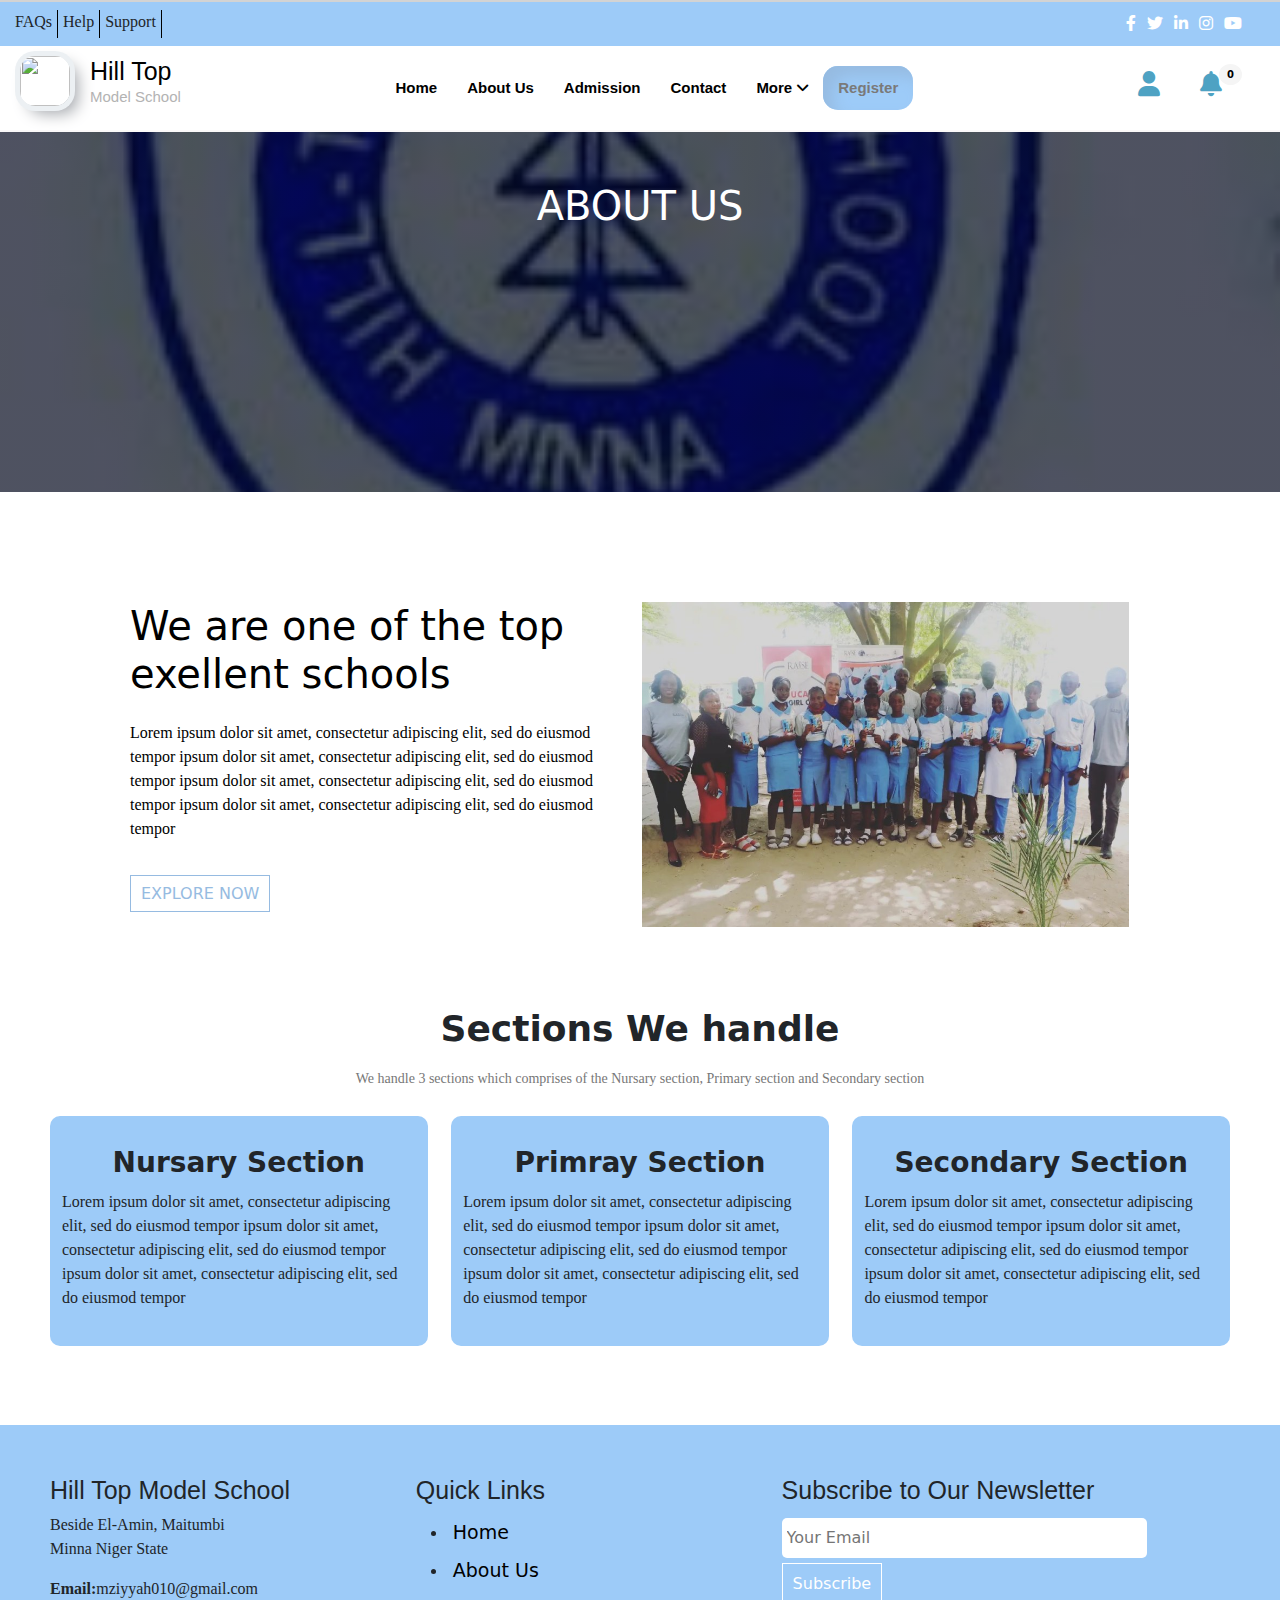
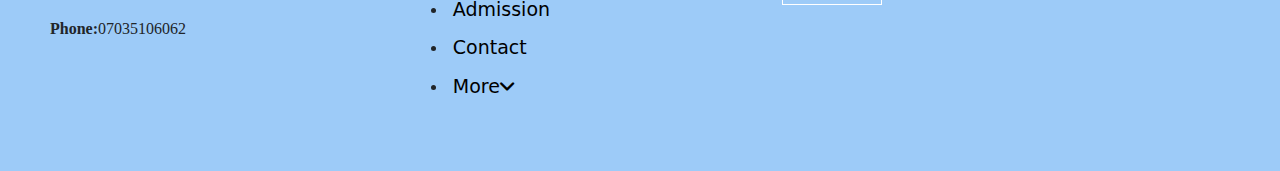
==== about.html @ e1f6647c "updated" ====
<!DOCTYPE html>
<html lang="en">
  <head>
    <meta charset="UTF-8" />
    <meta name="viewport" content="width=device-width, initial-scale=1.0" />
    <link rel="stylesheet" href="./css/bootstrap.min.css">
    <link rel="stylesheet" href="./css/all.min.css">
    <link rel="stylesheet" href="./css/style.css" />

    <title>School Website</title>
  </head>
  <body>
    <body id="top">
        <div class="whole-container">
        <div class="header">
            <p>FAQs</p>
            <p>Help</p> 
            <p>Support</p>
            <div class="icons" style="float:right;">
                <i class="fa-brands fa-facebook-f"></i>
                <i class="fa-brands fa-twitter"></i>
                <i class="fa-brands fa-linkedin-in"></i>
                <i class="fa-brands fa-instagram"></i>
                <i class="fa-brands fa-youtube"></i>
                </div>
        </div>
        <nav>
            <label><img src="./img/images.jpeg" alt="">
               <div> 
                <h3>Hill Top</h3>
                <p>Model School</p>
            </div>
            </label>
            <div class="nav-links" Id="checkmenu">
                <ul>
                        <i class="fa fa-times" onclick ="hideMenu()"></i>          
                    <li class="current"><a href="./index.html">Home</a></li>
                    <li><a href="./about.html">About Us</a></li>
                    <li><a href="#gallery">Admission</a></li>
                        <li><a href="#contact">Contact</a></li>
                        <div class="dropdown2">
                            <li><a href="#contact">More<span><i class="fa-solid fa-angle-down"></i></span></a></li>
                            <div class="dropdown2-content">
                            <li><a href="#appointment">Upades</a></li>
                            <li><a href="#department">Academics</a></li>
                            <li><a href="#doctors">Results</a></li>
                            </div>
                            </div>
                        <button class="register"><a href="./register.html">Register</a></button>
                </ul>
                </div>
                <div class="nav-icons">
                    <a href=""><i class="fa-solid fa-user"></i></a>
                    <a href="cart2.html"><i class="fa-solid fa-bell"></i>
                      <span class="notification">0</span>
                    </a>
                  </div>
            <i class="fa fa-bars" onclick ="showMenu()"></i>
        </nav>
    </div>


        <!-------- about us content -------->
<section class="sub-header">
    <h1>ABOUT US</h1>
</section>
    <div class="about-us">
		<div class="about-col">
			<h1>We are one of the top exellent schools</h1>
			<p>Lorem ipsum dolor sit amet, consectetur adipiscing elit, sed do eiusmod tempor
                ipsum dolor sit amet, consectetur adipiscing elit, sed do eiusmod tempor
                ipsum dolor sit amet, consectetur adipiscing elit, sed do eiusmod tempor
                ipsum dolor sit amet, consectetur adipiscing elit, sed do eiusmod tempor
            </p>
			<a href="" class="blue-btn">EXPLORE NOW</a>
		</div>
		<div class="about-col">
			<img src="./Img/IMG_20220224_151132_849.jpeg">
		</div>
</div>

<!-- ---------Sections--------- -->
<section class="classes">
	<h1>Sections We handle</h1>
	<p>We handle 3 sections which comprises of the Nursary section, Primary section and Secondary section</p>
</section>
    <div class="classes-row">
	<div class="classes-col">
		<h3>Nursary Section</h3>
		<p>Lorem ipsum dolor sit amet, consectetur adipiscing elit, sed do eiusmod tempor
            ipsum dolor sit amet, consectetur adipiscing elit, sed do eiusmod tempor
            ipsum dolor sit amet, consectetur adipiscing elit, sed do eiusmod tempor </p>
        	</div>
<div class="classes-col">
		<h3>Primray Section</h3>
		<p>Lorem ipsum dolor sit amet, consectetur adipiscing elit, sed do eiusmod tempor
            ipsum dolor sit amet, consectetur adipiscing elit, sed do eiusmod tempor
            ipsum dolor sit amet, consectetur adipiscing elit, sed do eiusmod tempor </p>
        	</div>
	<div class="classes-col">
		<h3>Secondary Section</h3>
		<p>Lorem ipsum dolor sit amet, consectetur adipiscing elit, sed do eiusmod tempor
            ipsum dolor sit amet, consectetur adipiscing elit, sed do eiusmod tempor
            ipsum dolor sit amet, consectetur adipiscing elit, sed do eiusmod tempor </p>
        	</div>
</div>

<!------------ Footer ------------>
<section class="footer">
    <div class="footer-row">
        <h2>Hill Top Model School</h2>
        <p>Beside El-Amin, Maitumbi <br> Minna Niger State</p>
        <p><span>Email:</span>mziyyah010@gmail.com</p>
        <p><span>Phone:</span>07035106062</p>
    </div>
    <div class="footer-row">
        <h2>Quick Links</h2>
        <ul>         
        <li class="current"><a href="./index.html">Home</a></li>
        <li><a href="./about.html">About Us</a></li>
        <li><a href="#gallery">Admission</a></li>
            <li><a href="#contact">Contact</a></li>
            <div class="dropdown2">
                <li><a href="#contact">More<span><i class="fa-solid fa-angle-down"></i></span></a></li>
                <div class="dropdown2-content">
                <li><a href="#appointment">Upades</a></li>
                <li><a href="#department">Academics</a></li>
                <li><a href="#doctors">Results</a></li>
                </div>
                </div>
    </ul>
    </div>
    <div class="footer-row">
        <h2>Subscribe to Our Newsletter</h2>
        <input type="text" name="email" placeholder="Your Email"><br>
        <button class="white-btn">Subscribe</button>
        </div>
</section>


<script src="./JS/script.js"></script>
      </body>
</html>
---- css/style.css ----
* {
    margin: 0;
    padding: 0;
  }
  a {
    text-decoration: none;
  }
  button {
    cursor: pointer;
  }
  p {
    font-family: "Fraunces";
  }
  .whole-container {
    position: sticky;
    top: 0;
    z-index: 1;
  }
  .header {
    background-color: #9dcbf8;
    display: flex;
    padding-left: 10px;
    border-top: 2px solid lightgrey;
    justify-content: space-between;
  }
  .icons {
    flex: 1;
    text-align: right;
    padding: 10px 35px;
  }
  .icons i {
    padding: 0 3px;
    color: white;
  }
  .header p {
    border-right: 1px solid black;
    margin: 8px 0;
    padding: 0 5px;
  }
  nav {
    padding: 10px 20px 0 20px;
    background-color: #ffffff;
    display: flex;
    z-index: -1;
    justify-content: space-between;
    border-bottom: 2px solid rgba(249, 247, 247, 0.692);
  }
  .nav-icons a span {
    background-color: whitesmoke;
    padding: 5px 8px;
    border-radius: 50%;
    color: black;
    font-size: 10px;
    font-weight: 700;
    position: relative;
    top: -15px;
    left: -18px;
  }
  .nav-icons i {
    padding: 0 0 9px 15px;
    margin: 15px 10px;
    font-size: 25px;
    color: whitesmoke;
  }
  label {
    display: flex;
    gap: 20px;
  }
  label img {
    width: 50px;
    height: 50px;
    border-radius: 15px;
    box-shadow: 0 0 0 5px #ecf0f3, 8px 8px 15px #a7aaaf;
  }
  label h3 {
    color: black;
    font-size: 25px;
    font-family: "Segoe UI", Tahoma, Geneva, Verdana, sans-serif;
    margin: 0;
  }
  label p {
    color: #b3b3b3;
    font-size: 15px;
    margin: 0;
    padding: 0;
    font-size: 15px;
    font-family: "Gill Sans", "Gill Sans MT", Calibri, "Trebuchet MS", sans-serif;
  }
  .nav-links {
    padding: 20px 30px;
  }
  .nav-links ul {
    margin: 0;
    padding: 0 0px;
    display: flex;
  }
  .nav-links ul li {
    list-style: none;
    padding: 0px 15px;
  }
  .nav-links ul li a {
    text-decoration: none;
    color: black;
    font-family: "Trebuchet MS", "Lucida Sans Unicode", "Lucida Grande",
      "Lucida Sans", Arial, sans-serif;
    font-weight: 600;
    font-size: 15px;
    transition: all 0.5s;
    cursor: pointer;
  }
  .nav-links ul li a:hover {
    border-radius: 25px;
    box-shadow: inset 8px 8px 8px #cbced1, inset -8px -8px 8px #fff;
    color: black;
    padding: 8px 15px;
  }
  .nav-links ul li a .fa-angle-down {
    padding-left: 5px;
  }
  
  .dropdown2 {
    position: relative;
    display: inline-block;
  }
  
  .dropdown2-content {
    display: none;
    position: absolute;
    background-color: whitesmoke;
    min-width: 135px;
    box-shadow: 0px 8px 16px 0px rgba(0, 0, 0, 0.2);
    padding: 12px 0;
    z-index: 10;
  }
  .dropdown2-content li {
    border: none;
  }
  .dropdown2-content li:hover {
    background-color: rgb(236, 234, 234);
  }
  .nav-links ul .dropdown2-content li {
    padding: 8px;
  }
  .nav-links ul .dropdown2-content li a:hover {
    border-radius: 0;
    border: 0;
    box-shadow: none;
    padding: 0;
    margin: 0;
  }
  .dropdown2:hover .dropdown2-content {
    display: block;
  }
  
  .nav-links button {
    border: none;
    outline: none;
    padding: 10px 15px;
    margin: -10px 0 0 auto;
    border-radius: 15px;
    background-color: #9dcbf8;
    box-shadow: inset 10px 10px 15px #96bbe1;
    transition: all 0.5s;
  }
  .nav-links button a {
    font-weight: 700;
    font-family: "Segoe UI", Tahoma, Geneva, Verdana, sans-serif;
    color: #7a7979;
    text-align: center;
    text-decoration: none;
    font-size: 15px;
  }
  .nav-links button:hover {
    border-radius: 15px;
    background-color: transparent;
    box-shadow: inset 8px 8px 8px #cbced1, inset -8px -8px 8px #fff;
  }
  .nav-links button a:hover {
    color: black;
  }
  .nav-links ul li a.active {
    border-radius: 25px;
    box-shadow: inset 8px 8px 8px #cbced1, inset -8px -8px 8px #fff;
    color: black;
    padding: 8px 15px;
  }
  .nav-links button.active {
    border-radius: 25px;
    box-shadow: inset 8px 8px 8px #cbced1, inset -8px -8px 8px #fff;
    color: black;
    padding: 8px 15px;
  }
  .nav-links button a.active {
    color: black;
  }
  .nav-icons i{
    color: rgb(78, 162, 195);
  }
  nav .fa {
    display: none;
  }
  
  @media (max-width: 1000px) {
    nav {
      padding: 20px 20px 20px 0px;
      justify-content: space-between;
    }
    nav .fa {
      display: block;
      font-size: 30px;
      padding-right: 20px;
      cursor: pointer;
    }
    .fa-times {
      text-align: left;
    }
    .nav-icons img {
      padding: 0;
      border-left: none;
      margin: 13px 10px 0 10px;
    }
    .nav-links ul {
      display: block;
      text-align: center;
    }
    .nav-links ul li {
      padding: 15px 0;
    }
    .nav-links ul li a {
      font-size: 20px;
      cursor: pointer;
    }
    .nav-links {
      position: fixed;
      background: #edf1ff;
      height: 100vh;
      width: 50vw;
      top: 0;
      right: -500px;
      text-align: left;
      z-index: 2;
      transition: 1s;
      margin: 0;
      padding-bottom: 20px;
      justify-content: center;
    }
    label {
      margin-left: 20px;
    }
    label h3 {
      font-size: 17px;
    }
    .nav-links button {
      padding: 20px 25px;
      display: block;
      margin: 30px auto;
    }
    .nav-links button a {
      font-size: 20px;
      padding: 0 25px;
    }
    label h3 {
      font-size: 19px;
    }
    label img {
      width: 35px;
      height: 35px;
      border-radius: 10px;
      box-shadow: 0 0 2px #5f5f5f, 0 0 0 5px #ecf0f3, 8px 8px 15px #a7aaaf,
        -8px -8px 15px #fff;
    }
  }
  
  @media screen and (min-width: 285px) and (max-width: 361px) {
    .nav-icons a span {
      top: -59px;
      left: 70px;
    }
  }
  
  @media screen and (min-width: 250px) and (max-width: 284px) {
    .header p {
      padding: 0 3px;
      font-size: 10px;
    }
    .icons i {
      padding: 0 3px;
      font-size: 12px;
    }
    label img {
      width: 35px;
      height: 35px;
      border-radius: 10px;
      box-shadow: 0 0 2px #5f5f5f, 0 0 0 5px #ecf0f3, 8px 8px 15px #a7aaaf,
        -8px -8px 15px #fff;
    }
    .nav-icons {
      margin: 0 0 0 10px;
    }
    .nav-icons i {
      padding: 0 5px;
      margin: 0;
      font-size: 15px;
    }
    nav .fa {
      display: block;
      font-size: 20px;
      padding-right: 20px;
      cursor: pointer;
    }
  }

.carousel-indicators{
    margin-bottom: 0;
}
.carousel-item1{
    background: linear-gradient(rgb(0, 0, 0, 0.5),rgb(0, 0, 0, 0.5) ), url("../Img/F9Kc6JLXIAAjz4d.jpg") no-repeat center;
    background-size: cover;
    height: 80vh;
}
.carousel-item2{
    background:linear-gradient(rgb(0, 0, 0, 0.5),rgb(0, 0, 0, 0.5) ), url("../Img/IMG-20220224-WA0034.jpg") center;
    background-repeat: no-repeat;
    background-size: cover;
    height: 80vh;
}
.carousel-item3{
    background:linear-gradient(rgb(0, 0, 0, 0.5),rgb(0, 0, 0, 0.5) ), url("../Img/IMG_20220224_151132_849.jpeg") no-repeat center;
    background-size: cover;
    height: 80vh;
}
.carousel-item4{
    background:linear-gradient(rgb(0, 0, 0, 0.5),rgb(0, 0, 0, 0.5) ), url("../Img/images.jpeg") no-repeat center;
    background-size: cover;
    height: 80vh;
}
.carousel-text{
    display: flex;
    flex-direction: column;
    align-items: center;
    margin-top: 40vh;
    color: white;
}
.carousel-indicators [data-bs-target] {
    border-radius: 50% !important;
    width: 10px;
    height: 10px;
    transition: opacity .1s;
    background-color: white;
}
@media(max-width:500px){
    .carousel-item1{
        height: 100%;
        text-align: center;
    }
    .carousel-item2{
      height: 100%;
      text-align: center;
    }
    .carousel-item3{
      height: 100%;
      text-align: center;
    }
    .carousel-item4{
      height: 100%;
      text-align: center;
    }
    .carousel-text{
      margin: 20vh 0 20vh 0;
    }
}


/*      About Us       */
.sub-header{
	height: 40vh;
	width: 100%;
	background-image: linear-gradient(rgba(4,9,30,0.7),rgba(4,9,30,0.7)), url(../Img/images.jpeg);
	background-position: center;
	background-size: cover;
}
.sub-header h1{
	padding: 50px 0 ;
  color: white;
  text-align: center;
}
.about-us{
	width: 80%;
  display: flex;
	margin: auto;
	padding-top: 80px;
	padding-bottom: 50px;
  color: black;
  gap: 20px;
}
.about-col{
	flex-basis: 48%;
	padding: 30px 2px;
}
.about-col img{
	width:100%; 
}
.about-col h1{
	padding-top: 0;
  color: black;
}
 .about-col p{
 	padding: 15px 0 25px;
 }
.blue-btn{
border: 1px solid #96bbe1;
background: transparent;
color: #96bbe1;
padding: 8px 10px;
}
.blue-btn:hover{
	color: white;
}
@media (max-width: 700px) {
  .about-us {
    flex-direction: column;
  }
}


/*        Classes         */
.classes{
  text-align: center;
}
.classes-row{
  display: flex;
  margin:20px 50px;
}
.classes h1 {
  font-size: 36px;
  font-weight: 600;
}
.classes p {
  color: #777;
  font-size: 14px;
  font-weight: 300;
  line-height: 22px;
  padding: 10px;
}
.classes-row {
  margin-top: 5px;
  display: flex;
  justify-content: space-between;
}

.classes-col {
  flex-basis: 32%;
  background: #9dcbf8;
  border-radius: 10px;
  margin-bottom: 5%;
  padding: 20px 12px;
  box-sizing: border-box;
  transition: 0.5s;
}
.classes-col h3 {
  text-align: center;
  font-weight: 600;
  margin: 10px 0;
}
.classes-col:hover {
  box-shadow: 0 0 30px 0px rgba(0, 0, 0, 0.5);
}
@media (max-width: 700px) {
  .classes-row {
    flex-direction: column;
  }
}


/*             Footer          */
.footer {
  display: flex;
  padding: 50px;
  background-color: #9dcbf8;
}
.footer-row {
  flex-basis: 31%;
}
.footer-row h2 {
  font-size: 25px;
  font-family: "Trebuchet MS", "Lucida Sans Unicode", "Lucida Grande",
    "Lucida Sans", Arial, sans-serif;
}
.footer-row ul li {
  padding: 5px;
}
.footer-row p {
  padding: 0px;
}
.footer-row p span {
  font-style: bold;
  font-weight: 700;
}
.white-btn{
  border: 1px solid white;
background: transparent;
color: white;
padding: 8px 10px;
}
.footer-row ul li a {
  text-decoration: none;
  color: black;
  font-size: 19px;
}
.footer input {
  width: 100%;
  height: 10px;
  padding: 20px 5px;
  margin: 5px 0;
  border: none;
  outline: none;
  border-radius: 5px;
}

.footer input:focus {
  outline: none;
}

@media screen and (min-width: 270px) and (max-width: 500px) {
  .footer {
    flex-direction: column;
  }
  .footer-row h2 {
    font-size: 30px;
  }
  .footer-row {
    flex-basis: 31%;
    margin: 20px 0;
  }
}

@media screen and (min-width: 500px) and (max-width: 970px) {
  .footer-row {
    flex-basis: 35%;
  }
  .footer-row ul li {
    padding: 5px;
    margin-left: 30px;
  }
}
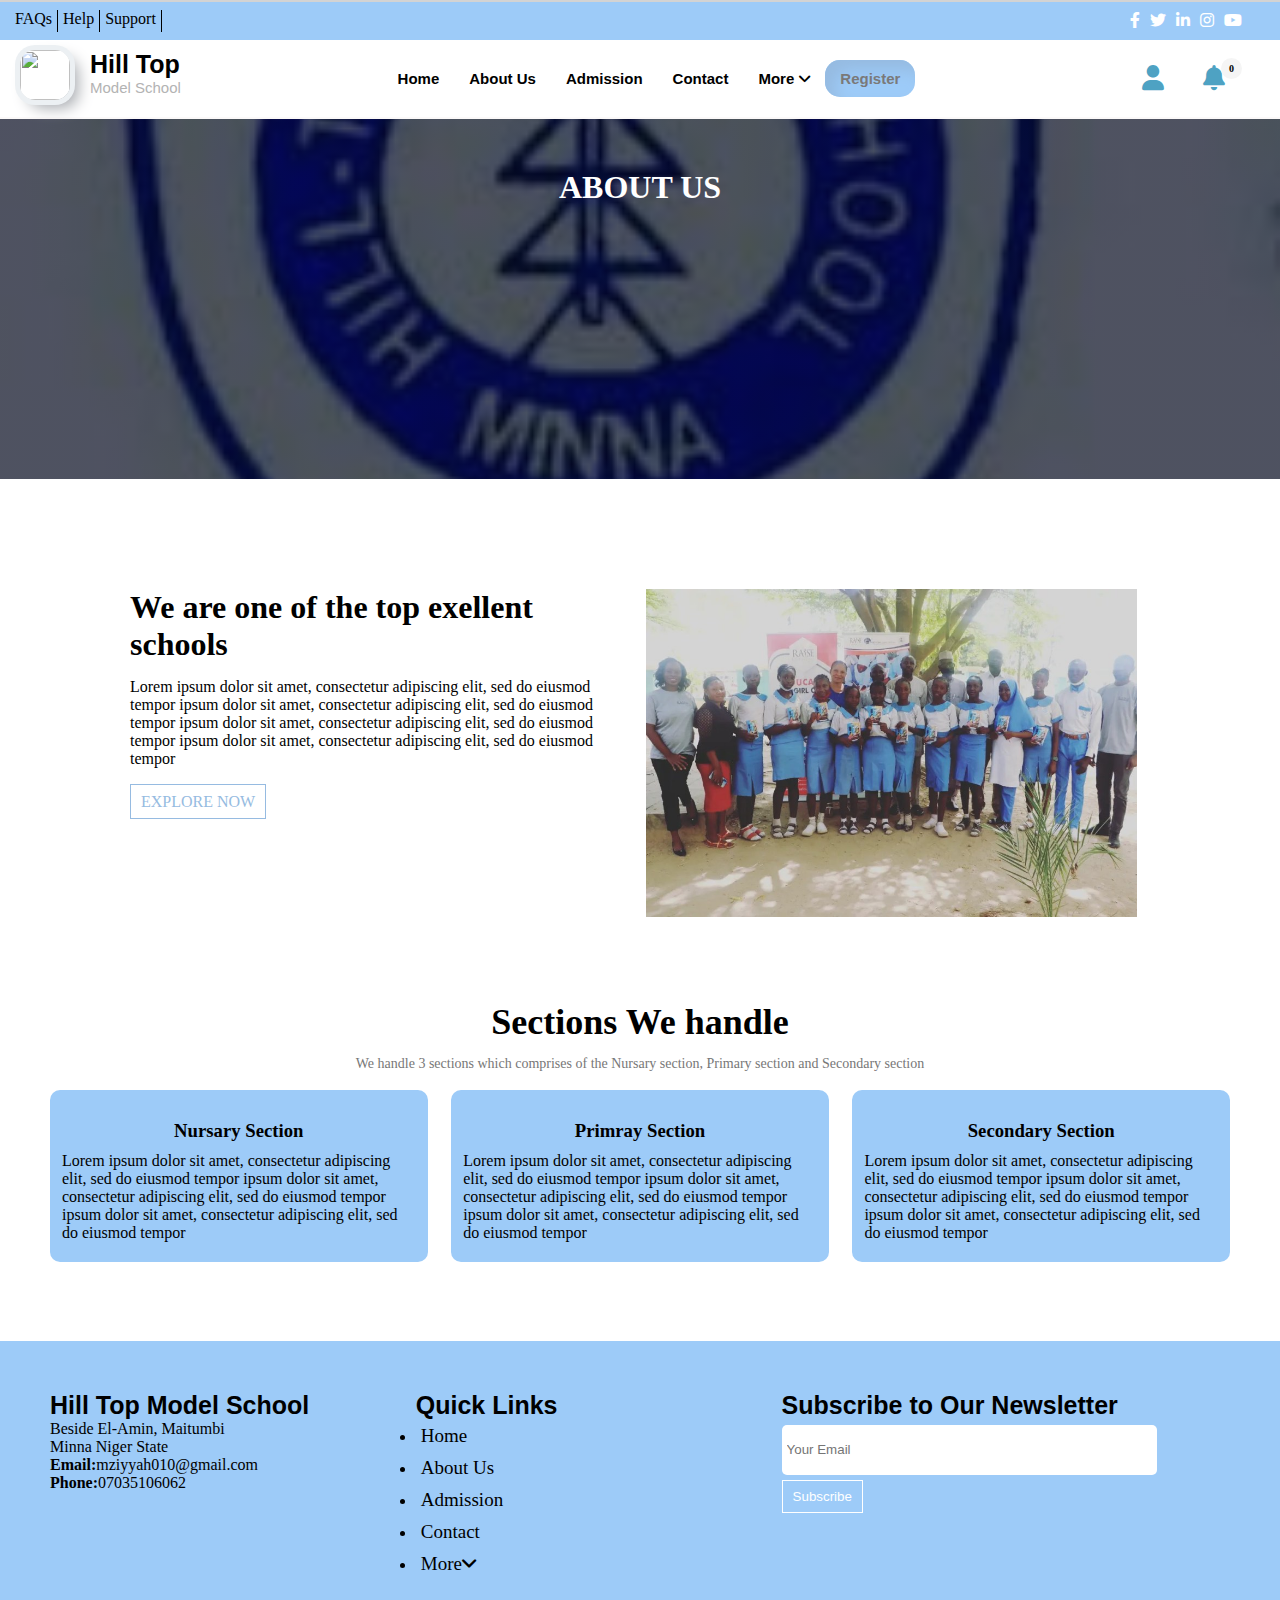
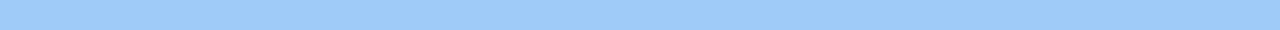
==== commit 587433d8: "updated" ====
--- a/about.html
+++ b/about.html
@@ -3,7 +3,6 @@
   <head>
     <meta charset="UTF-8" />
     <meta name="viewport" content="width=device-width, initial-scale=1.0" />
-    <link rel="stylesheet" href="./css/bootstrap.min.css">
     <link rel="stylesheet" href="./css/all.min.css">
     <link rel="stylesheet" href="./css/style.css" />
 
--- a/css/style.css
+++ b/css/style.css
@@ -1,420 +1,431 @@
 * {
+  margin: 0;
+  padding: 0;
+}
+a {
+  text-decoration: none;
+}
+button {
+  cursor: pointer;
+}
+p {
+  font-family: "Fraunces";
+}
+.whole-container {
+  position: sticky;
+  top: 0;
+  z-index: 1;
+}
+.header {
+  background-color: #9dcbf8;
+  display: flex;
+  padding-left: 10px;
+  border-top: 2px solid lightgrey;
+  justify-content: space-between;
+}
+.icons {
+  flex: 1;
+  text-align: right;
+  padding: 10px 35px;
+}
+.icons i {
+  padding: 0 3px;
+  color: white;
+}
+.header p {
+  border-right: 1px solid black;
+  margin: 8px 0;
+  padding: 0 5px;
+}
+nav {
+  padding: 10px 20px 0 20px;
+  background-color: #ffffff;
+  display: flex;
+  z-index: -1;
+  justify-content: space-between;
+  border-bottom: 2px solid rgba(249, 247, 247, 0.692);
+}
+.nav-icons a span {
+  background-color: whitesmoke;
+  padding: 5px 8px;
+  border-radius: 50%;
+  color: black;
+  font-size: 10px;
+  font-weight: 700;
+  position: relative;
+  top: -15px;
+  left: -18px;
+}
+.nav-icons i {
+  padding: 0 0 9px 15px;
+  margin: 15px 10px;
+  font-size: 25px;
+  color: whitesmoke;
+}
+label {
+  display: flex;
+  gap: 20px;
+}
+label img {
+  width: 50px;
+  height: 50px;
+  border-radius: 15px;
+  box-shadow: 0 0 0 5px #ecf0f3, 8px 8px 15px #a7aaaf;
+}
+label h3 {
+  color: black;
+  font-size: 25px;
+  font-family: "Segoe UI", Tahoma, Geneva, Verdana, sans-serif;
+  margin: 0;
+}
+label p {
+  color: #b3b3b3;
+  font-size: 15px;
+  margin: 0;
+  padding: 0;
+  font-size: 15px;
+  font-family: "Gill Sans", "Gill Sans MT", Calibri, "Trebuchet MS", sans-serif;
+}
+.nav-links {
+  padding: 20px 30px;
+}
+.nav-links ul {
+  margin: 0;
+  padding: 0 0px;
+  display: flex;
+}
+.nav-links ul li {
+  list-style: none;
+  padding: 0px 15px;
+}
+.nav-links ul li a {
+  text-decoration: none;
+  color: black;
+  font-family: "Trebuchet MS", "Lucida Sans Unicode", "Lucida Grande",
+    "Lucida Sans", Arial, sans-serif;
+  font-weight: 600;
+  font-size: 15px;
+  transition: all 0.5s;
+  cursor: pointer;
+}
+.nav-links ul li a:hover {
+  border-radius: 25px;
+  box-shadow: inset 8px 8px 8px #cbced1, inset -8px -8px 8px #fff;
+  color: black;
+  padding: 8px 15px;
+}
+.nav-links ul li a .fa-angle-down {
+  padding-left: 5px;
+}
+
+.dropdown2 {
+  position: relative;
+  display: inline-block;
+}
+
+.dropdown2-content {
+  display: none;
+  position: absolute;
+  background-color: whitesmoke;
+  min-width: 135px;
+  box-shadow: 0px 8px 16px 0px rgba(0, 0, 0, 0.2);
+  padding: 12px 0;
+  z-index: 10;
+}
+.dropdown2-content li {
+  border: none;
+}
+.dropdown2-content li:hover {
+  background-color: rgb(236, 234, 234);
+}
+.nav-links ul .dropdown2-content li {
+  padding: 8px;
+}
+.nav-links ul .dropdown2-content li a:hover {
+  border-radius: 0;
+  border: 0;
+  box-shadow: none;
+  padding: 0;
+  margin: 0;
+}
+.dropdown2:hover .dropdown2-content {
+  display: block;
+}
+
+.nav-links button {
+  border: none;
+  outline: none;
+  padding: 10px 15px;
+  margin: -10px 0 0 auto;
+  border-radius: 15px;
+  background-color: #9dcbf8;
+  box-shadow: inset 10px 10px 15px #96bbe1;
+  transition: all 0.5s;
+}
+.nav-links button a {
+  font-weight: 700;
+  font-family: "Segoe UI", Tahoma, Geneva, Verdana, sans-serif;
+  color: #7a7979;
+  text-align: center;
+  text-decoration: none;
+  font-size: 15px;
+}
+.nav-links button:hover {
+  border-radius: 15px;
+  background-color: transparent;
+  box-shadow: inset 8px 8px 8px #cbced1, inset -8px -8px 8px #fff;
+}
+.nav-links button a:hover {
+  color: black;
+}
+.nav-links ul li a.active {
+  border-radius: 25px;
+  box-shadow: inset 8px 8px 8px #cbced1, inset -8px -8px 8px #fff;
+  color: black;
+  padding: 8px 15px;
+}
+.nav-links button.active {
+  border-radius: 25px;
+  box-shadow: inset 8px 8px 8px #cbced1, inset -8px -8px 8px #fff;
+  color: black;
+  padding: 8px 15px;
+}
+.nav-links button a.active {
+  color: black;
+}
+.nav-icons i {
+  color: rgb(78, 162, 195);
+}
+nav .fa {
+  display: none;
+}
+
+@media (max-width: 1000px) {
+  nav {
+    padding: 20px 20px 20px 0px;
+    justify-content: space-between;
+  }
+  nav .fa {
+    display: block;
+    font-size: 30px;
+    padding-right: 20px;
+    cursor: pointer;
+  }
+  .fa-times {
+    text-align: left;
+  }
+  .nav-icons i {
+    padding: 0;
+    border-left: none;
+    margin: 13px 10px 0 10px;
+    font-size: 12px;
+  }
+  .nav-links ul {
+    display: block;
+    text-align: center;
+  }
+  .nav-links ul li {
+    padding: 15px 0;
+  }
+  .nav-links ul li a {
+    font-size: 20px;
+    cursor: pointer;
+  }
+  .nav-links {
+    position: fixed;
+    background: #edf1ff;
+    height: 100vh;
+    width: 50vw;
+    top: 0;
+    right: -500px;
+    text-align: left;
+    z-index: 2;
+    transition: 1s;
     margin: 0;
-    padding: 0;
-  }
-  a {
-    text-decoration: none;
-  }
-  button {
-    cursor: pointer;
-  }
-  p {
-    font-family: "Fraunces";
-  }
-  .whole-container {
-    position: sticky;
-    top: 0;
-    z-index: 1;
-  }
-  .header {
-    background-color: #9dcbf8;
-    display: flex;
-    padding-left: 10px;
-    border-top: 2px solid lightgrey;
-    justify-content: space-between;
-  }
-  .icons {
-    flex: 1;
-    text-align: right;
-    padding: 10px 35px;
+    padding-bottom: 20px;
+    justify-content: center;
+  }
+  label p {
+    font-size: 15px;
+  }
+  label {
+    margin-left: 20px;
+  }
+  label h3 {
+    font-size: 17px;
+  }
+  .nav-links button {
+    padding: 20px 25px;
+    display: block;
+    margin: 30px auto;
+  }
+  .nav-links button a {
+    font-size: 20px;
+    padding: 0 25px;
+  }
+  label img {
+    width: 35px;
+    height: 35px;
+    border-radius: 10px;
+    box-shadow: 0 0 2px #5f5f5f, 0 0 0 5px #ecf0f3, 8px 8px 15px #a7aaaf,
+      -8px -8px 15px #fff;
+  }
+}
+
+@media screen and (min-width: 285px) and (max-width: 361px) {
+  .nav-icons a span {
+    top: -59px;
+    left: 70px;
+  }
+  label p {
+    font-size: 15px;
+  }
+}
+
+@media screen and (min-width: 250px) and (max-width: 284px) {
+  .header p {
+    padding: 0 3px;
+    font-size: 10px;
+  }
+  label p {
+    font-size: 15px;
   }
   .icons i {
     padding: 0 3px;
-    color: white;
-  }
-  .header p {
-    border-right: 1px solid black;
-    margin: 8px 0;
+    font-size: 12px;
+  }
+  label img {
+    width: 35px;
+    height: 35px;
+    border-radius: 10px;
+    box-shadow: 0 0 2px #5f5f5f, 0 0 0 5px #ecf0f3, 8px 8px 15px #a7aaaf,
+      -8px -8px 15px #fff;
+  }
+  .nav-icons {
+    margin: 0 0 0 10px;
+  }
+  .nav-icons i {
     padding: 0 5px;
-  }
-  nav {
-    padding: 10px 20px 0 20px;
-    background-color: #ffffff;
-    display: flex;
-    z-index: -1;
-    justify-content: space-between;
-    border-bottom: 2px solid rgba(249, 247, 247, 0.692);
-  }
-  .nav-icons a span {
-    background-color: whitesmoke;
-    padding: 5px 8px;
-    border-radius: 50%;
-    color: black;
-    font-size: 10px;
-    font-weight: 700;
-    position: relative;
-    top: -15px;
-    left: -18px;
-  }
-  .nav-icons i {
-    padding: 0 0 9px 15px;
-    margin: 15px 10px;
-    font-size: 25px;
-    color: whitesmoke;
-  }
-  label {
-    display: flex;
-    gap: 20px;
-  }
-  label img {
-    width: 50px;
-    height: 50px;
-    border-radius: 15px;
-    box-shadow: 0 0 0 5px #ecf0f3, 8px 8px 15px #a7aaaf;
-  }
-  label h3 {
-    color: black;
-    font-size: 25px;
-    font-family: "Segoe UI", Tahoma, Geneva, Verdana, sans-serif;
     margin: 0;
-  }
-  label p {
-    color: #b3b3b3;
-    font-size: 15px;
-    margin: 0;
-    padding: 0;
-    font-size: 15px;
-    font-family: "Gill Sans", "Gill Sans MT", Calibri, "Trebuchet MS", sans-serif;
-  }
-  .nav-links {
-    padding: 20px 30px;
-  }
-  .nav-links ul {
-    margin: 0;
-    padding: 0 0px;
-    display: flex;
-  }
-  .nav-links ul li {
-    list-style: none;
-    padding: 0px 15px;
-  }
-  .nav-links ul li a {
-    text-decoration: none;
-    color: black;
-    font-family: "Trebuchet MS", "Lucida Sans Unicode", "Lucida Grande",
-      "Lucida Sans", Arial, sans-serif;
-    font-weight: 600;
-    font-size: 15px;
-    transition: all 0.5s;
+    font-size: 12px;
+  }
+  nav .fa {
+    display: block;
+    font-size: 20px;
+    padding-right: 20px;
     cursor: pointer;
   }
-  .nav-links ul li a:hover {
-    border-radius: 25px;
-    box-shadow: inset 8px 8px 8px #cbced1, inset -8px -8px 8px #fff;
-    color: black;
-    padding: 8px 15px;
-  }
-  .nav-links ul li a .fa-angle-down {
-    padding-left: 5px;
-  }
-  
-  .dropdown2 {
-    position: relative;
-    display: inline-block;
-  }
-  
-  .dropdown2-content {
-    display: none;
-    position: absolute;
-    background-color: whitesmoke;
-    min-width: 135px;
-    box-shadow: 0px 8px 16px 0px rgba(0, 0, 0, 0.2);
-    padding: 12px 0;
-    z-index: 10;
-  }
-  .dropdown2-content li {
-    border: none;
-  }
-  .dropdown2-content li:hover {
-    background-color: rgb(236, 234, 234);
-  }
-  .nav-links ul .dropdown2-content li {
-    padding: 8px;
-  }
-  .nav-links ul .dropdown2-content li a:hover {
-    border-radius: 0;
-    border: 0;
-    box-shadow: none;
-    padding: 0;
-    margin: 0;
-  }
-  .dropdown2:hover .dropdown2-content {
-    display: block;
-  }
-  
-  .nav-links button {
-    border: none;
-    outline: none;
-    padding: 10px 15px;
-    margin: -10px 0 0 auto;
-    border-radius: 15px;
-    background-color: #9dcbf8;
-    box-shadow: inset 10px 10px 15px #96bbe1;
-    transition: all 0.5s;
-  }
-  .nav-links button a {
-    font-weight: 700;
-    font-family: "Segoe UI", Tahoma, Geneva, Verdana, sans-serif;
-    color: #7a7979;
+}
+
+.carousel-indicators {
+  margin-bottom: 0;
+}
+.carousel-item1 {
+  background: linear-gradient(rgb(0, 0, 0, 0.5), rgb(0, 0, 0, 0.5)),
+    url("../Img/F9Kc6JLXIAAjz4d.jpg") no-repeat center;
+  background-size: cover;
+  height: 80vh;
+}
+.carousel-item2 {
+  background: linear-gradient(rgb(0, 0, 0, 0.5), rgb(0, 0, 0, 0.5)),
+    url("../Img/IMG-20220224-WA0034.jpg") center;
+  background-repeat: no-repeat;
+  background-size: cover;
+  height: 80vh;
+}
+.carousel-item3 {
+  background: linear-gradient(rgb(0, 0, 0, 0.5), rgb(0, 0, 0, 0.5)),
+    url("../Img/IMG_20220224_151132_849.jpeg") no-repeat center;
+  background-size: cover;
+  height: 80vh;
+}
+.carousel-item4 {
+  background: linear-gradient(rgb(0, 0, 0, 0.5), rgb(0, 0, 0, 0.5)),
+    url("../Img/images.jpeg") no-repeat center;
+  background-size: cover;
+  height: 80vh;
+}
+.carousel-text {
+  display: flex;
+  flex-direction: column;
+  align-items: center;
+  margin-top: 40vh;
+  color: white;
+}
+.carousel-indicators [data-bs-target] {
+  border-radius: 50% !important;
+  width: 10px;
+  height: 10px;
+  transition: opacity 0.1s;
+  background-color: white;
+}
+@media (max-width: 500px) {
+  .carousel-item1 {
+    height: 100%;
     text-align: center;
-    text-decoration: none;
-    font-size: 15px;
-  }
-  .nav-links button:hover {
-    border-radius: 15px;
-    background-color: transparent;
-    box-shadow: inset 8px 8px 8px #cbced1, inset -8px -8px 8px #fff;
-  }
-  .nav-links button a:hover {
-    color: black;
-  }
-  .nav-links ul li a.active {
-    border-radius: 25px;
-    box-shadow: inset 8px 8px 8px #cbced1, inset -8px -8px 8px #fff;
-    color: black;
-    padding: 8px 15px;
-  }
-  .nav-links button.active {
-    border-radius: 25px;
-    box-shadow: inset 8px 8px 8px #cbced1, inset -8px -8px 8px #fff;
-    color: black;
-    padding: 8px 15px;
-  }
-  .nav-links button a.active {
-    color: black;
-  }
-  .nav-icons i{
-    color: rgb(78, 162, 195);
-  }
-  nav .fa {
-    display: none;
-  }
-  
-  @media (max-width: 1000px) {
-    nav {
-      padding: 20px 20px 20px 0px;
-      justify-content: space-between;
-    }
-    nav .fa {
-      display: block;
-      font-size: 30px;
-      padding-right: 20px;
-      cursor: pointer;
-    }
-    .fa-times {
-      text-align: left;
-    }
-    .nav-icons img {
-      padding: 0;
-      border-left: none;
-      margin: 13px 10px 0 10px;
-    }
-    .nav-links ul {
-      display: block;
-      text-align: center;
-    }
-    .nav-links ul li {
-      padding: 15px 0;
-    }
-    .nav-links ul li a {
-      font-size: 20px;
-      cursor: pointer;
-    }
-    .nav-links {
-      position: fixed;
-      background: #edf1ff;
-      height: 100vh;
-      width: 50vw;
-      top: 0;
-      right: -500px;
-      text-align: left;
-      z-index: 2;
-      transition: 1s;
-      margin: 0;
-      padding-bottom: 20px;
-      justify-content: center;
-    }
-    label {
-      margin-left: 20px;
-    }
-    label h3 {
-      font-size: 17px;
-    }
-    .nav-links button {
-      padding: 20px 25px;
-      display: block;
-      margin: 30px auto;
-    }
-    .nav-links button a {
-      font-size: 20px;
-      padding: 0 25px;
-    }
-    label h3 {
-      font-size: 19px;
-    }
-    label img {
-      width: 35px;
-      height: 35px;
-      border-radius: 10px;
-      box-shadow: 0 0 2px #5f5f5f, 0 0 0 5px #ecf0f3, 8px 8px 15px #a7aaaf,
-        -8px -8px 15px #fff;
-    }
-  }
-  
-  @media screen and (min-width: 285px) and (max-width: 361px) {
-    .nav-icons a span {
-      top: -59px;
-      left: 70px;
-    }
-  }
-  
-  @media screen and (min-width: 250px) and (max-width: 284px) {
-    .header p {
-      padding: 0 3px;
-      font-size: 10px;
-    }
-    .icons i {
-      padding: 0 3px;
-      font-size: 12px;
-    }
-    label img {
-      width: 35px;
-      height: 35px;
-      border-radius: 10px;
-      box-shadow: 0 0 2px #5f5f5f, 0 0 0 5px #ecf0f3, 8px 8px 15px #a7aaaf,
-        -8px -8px 15px #fff;
-    }
-    .nav-icons {
-      margin: 0 0 0 10px;
-    }
-    .nav-icons i {
-      padding: 0 5px;
-      margin: 0;
-      font-size: 15px;
-    }
-    nav .fa {
-      display: block;
-      font-size: 20px;
-      padding-right: 20px;
-      cursor: pointer;
-    }
-  }
-
-.carousel-indicators{
-    margin-bottom: 0;
-}
-.carousel-item1{
-    background: linear-gradient(rgb(0, 0, 0, 0.5),rgb(0, 0, 0, 0.5) ), url("../Img/F9Kc6JLXIAAjz4d.jpg") no-repeat center;
-    background-size: cover;
-    height: 80vh;
-}
-.carousel-item2{
-    background:linear-gradient(rgb(0, 0, 0, 0.5),rgb(0, 0, 0, 0.5) ), url("../Img/IMG-20220224-WA0034.jpg") center;
-    background-repeat: no-repeat;
-    background-size: cover;
-    height: 80vh;
-}
-.carousel-item3{
-    background:linear-gradient(rgb(0, 0, 0, 0.5),rgb(0, 0, 0, 0.5) ), url("../Img/IMG_20220224_151132_849.jpeg") no-repeat center;
-    background-size: cover;
-    height: 80vh;
-}
-.carousel-item4{
-    background:linear-gradient(rgb(0, 0, 0, 0.5),rgb(0, 0, 0, 0.5) ), url("../Img/images.jpeg") no-repeat center;
-    background-size: cover;
-    height: 80vh;
-}
-.carousel-text{
-    display: flex;
-    flex-direction: column;
-    align-items: center;
-    margin-top: 40vh;
-    color: white;
-}
-.carousel-indicators [data-bs-target] {
-    border-radius: 50% !important;
-    width: 10px;
-    height: 10px;
-    transition: opacity .1s;
-    background-color: white;
-}
-@media(max-width:500px){
-    .carousel-item1{
-        height: 100%;
-        text-align: center;
-    }
-    .carousel-item2{
-      height: 100%;
-      text-align: center;
-    }
-    .carousel-item3{
-      height: 100%;
-      text-align: center;
-    }
-    .carousel-item4{
-      height: 100%;
-      text-align: center;
-    }
-    .carousel-text{
-      margin: 20vh 0 20vh 0;
-    }
-}
-
+  }
+  .carousel-item2 {
+    height: 100%;
+    text-align: center;
+  }
+  .carousel-item3 {
+    height: 100%;
+    text-align: center;
+  }
+  .carousel-item4 {
+    height: 100%;
+    text-align: center;
+  }
+  .carousel-text {
+    margin: 20vh 0 20vh 0;
+  }
+}
 
 /*      About Us       */
-.sub-header{
-	height: 40vh;
-	width: 100%;
-	background-image: linear-gradient(rgba(4,9,30,0.7),rgba(4,9,30,0.7)), url(../Img/images.jpeg);
-	background-position: center;
-	background-size: cover;
-}
-.sub-header h1{
-	padding: 50px 0 ;
+.sub-header {
+  height: 40vh;
+  width: 100%;
+  background-image: linear-gradient(rgba(4, 9, 30, 0.7), rgba(4, 9, 30, 0.7)),
+    url(../Img/images.jpeg);
+  background-position: center;
+  background-size: cover;
+}
+.sub-header h1 {
+  padding: 50px 0;
   color: white;
   text-align: center;
 }
-.about-us{
-	width: 80%;
-  display: flex;
-	margin: auto;
-	padding-top: 80px;
-	padding-bottom: 50px;
+.about-us {
+  width: 80%;
+  display: flex;
+  margin: auto;
+  padding-top: 80px;
+  padding-bottom: 50px;
   color: black;
   gap: 20px;
 }
-.about-col{
-	flex-basis: 48%;
-	padding: 30px 2px;
-}
-.about-col img{
-	width:100%; 
-}
-.about-col h1{
-	padding-top: 0;
-  color: black;
-}
- .about-col p{
- 	padding: 15px 0 25px;
- }
-.blue-btn{
-border: 1px solid #96bbe1;
-background: transparent;
-color: #96bbe1;
-padding: 8px 10px;
-}
-.blue-btn:hover{
-	color: white;
+.about-col {
+  flex-basis: 48%;
+  padding: 30px 2px;
+}
+.about-col img {
+  width: 100%;
+}
+.about-col h1 {
+  padding-top: 0;
+  color: black;
+}
+.about-col p {
+  padding: 15px 0 25px;
+}
+.blue-btn {
+  border: 1px solid #96bbe1;
+  background: transparent;
+  color: #96bbe1;
+  padding: 8px 10px;
+}
+.blue-btn:hover {
+  color: white;
 }
 @media (max-width: 700px) {
   .about-us {
@@ -422,14 +433,13 @@
   }
 }
 
-
 /*        Classes         */
-.classes{
+.classes {
   text-align: center;
 }
-.classes-row{
-  display: flex;
-  margin:20px 50px;
+.classes-row {
+  display: flex;
+  margin: 20px 50px;
 }
 .classes h1 {
   font-size: 36px;
@@ -471,7 +481,6 @@
   }
 }
 
-
 /*             Footer          */
 .footer {
   display: flex;
@@ -496,11 +505,11 @@
   font-style: bold;
   font-weight: 700;
 }
-.white-btn{
+.white-btn {
   border: 1px solid white;
-background: transparent;
-color: white;
-padding: 8px 10px;
+  background: transparent;
+  color: white;
+  padding: 8px 10px;
 }
 .footer-row ul li a {
   text-decoration: none;
@@ -542,4 +551,4 @@
     padding: 5px;
     margin-left: 30px;
   }
-}+}
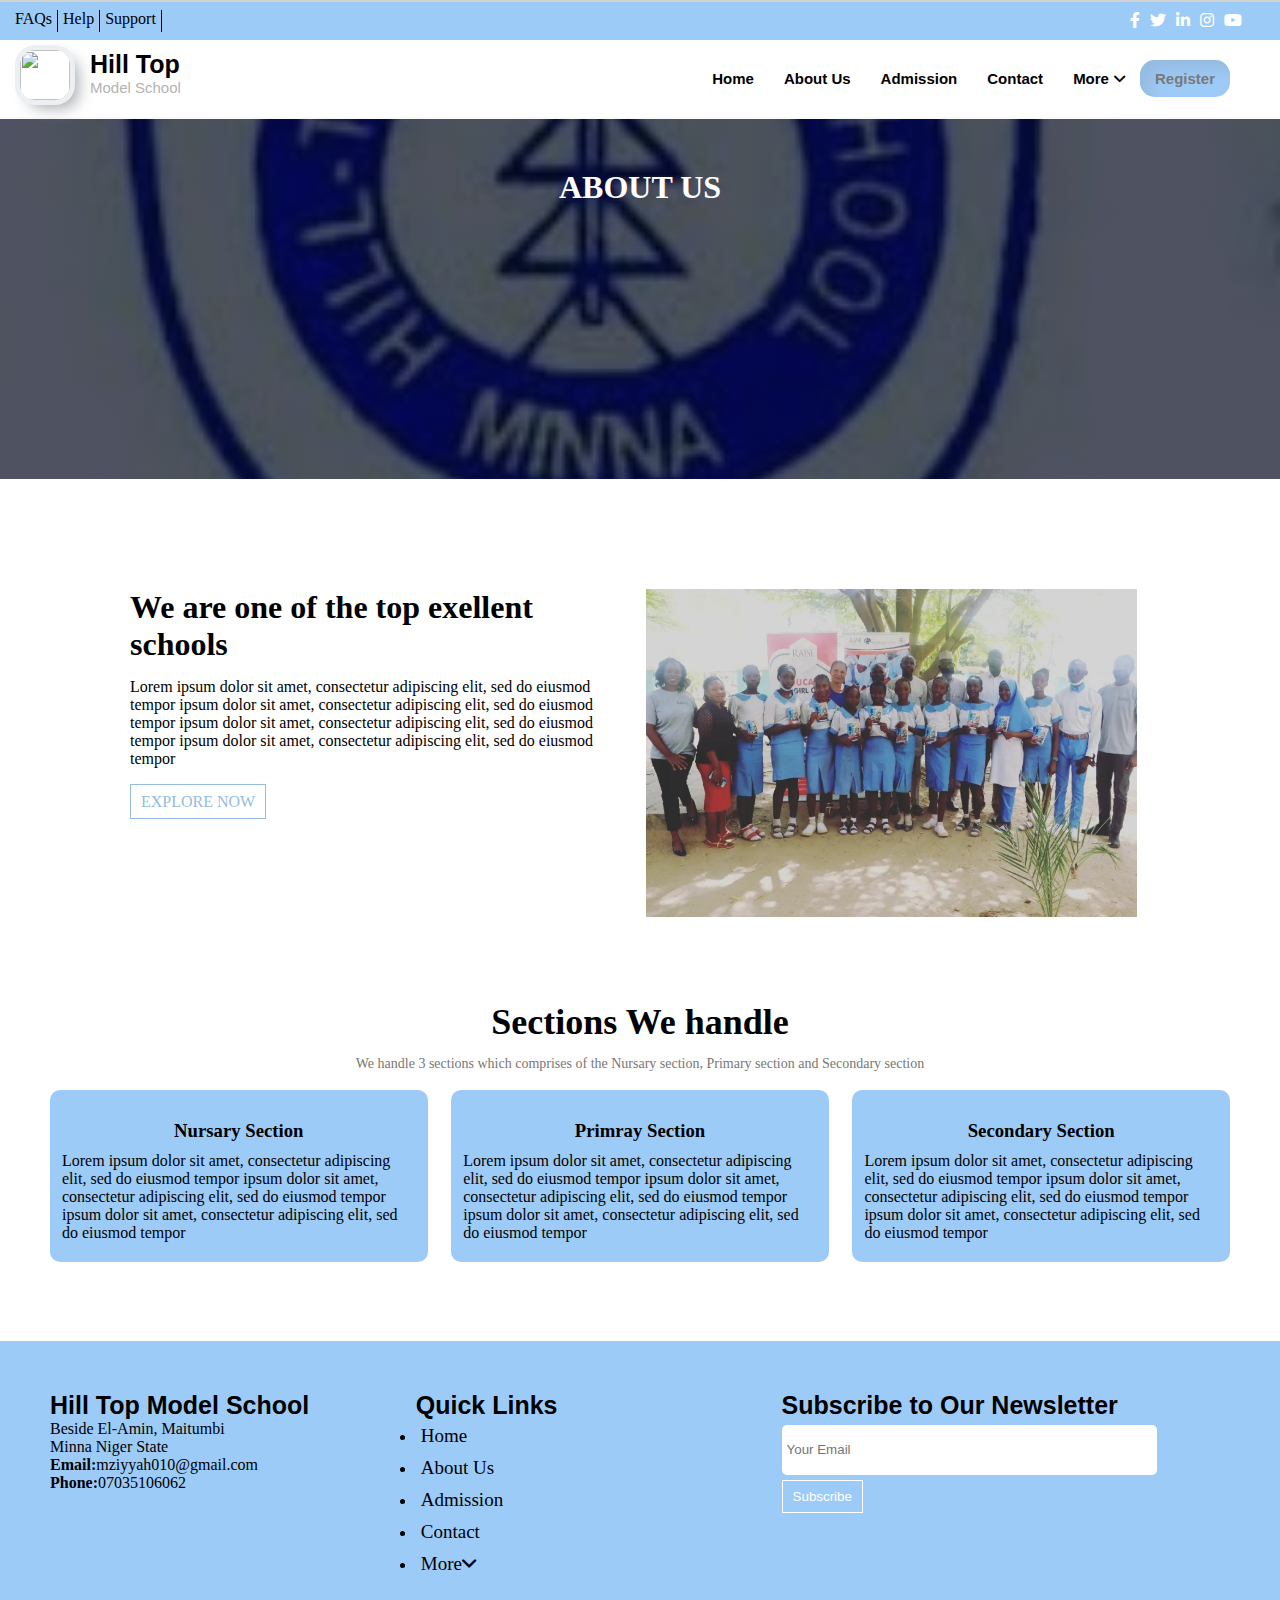
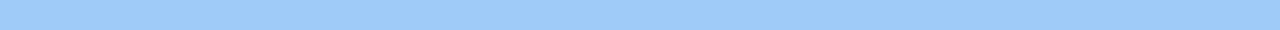
==== commit f7f754cf: "updated" ====
--- a/about.html
+++ b/about.html
@@ -48,12 +48,6 @@
                         <button class="register"><a href="./register.html">Register</a></button>
                 </ul>
                 </div>
-                <div class="nav-icons">
-                    <a href=""><i class="fa-solid fa-user"></i></a>
-                    <a href="cart2.html"><i class="fa-solid fa-bell"></i>
-                      <span class="notification">0</span>
-                    </a>
-                  </div>
             <i class="fa fa-bars" onclick ="showMenu()"></i>
         </nav>
     </div>
--- a/css/style.css
+++ b/css/style.css
@@ -44,23 +44,6 @@
   z-index: -1;
   justify-content: space-between;
   border-bottom: 2px solid rgba(249, 247, 247, 0.692);
-}
-.nav-icons a span {
-  background-color: whitesmoke;
-  padding: 5px 8px;
-  border-radius: 50%;
-  color: black;
-  font-size: 10px;
-  font-weight: 700;
-  position: relative;
-  top: -15px;
-  left: -18px;
-}
-.nav-icons i {
-  padding: 0 0 9px 15px;
-  margin: 15px 10px;
-  font-size: 25px;
-  color: whitesmoke;
 }
 label {
   display: flex;
@@ -193,9 +176,6 @@
 .nav-links button a.active {
   color: black;
 }
-.nav-icons i {
-  color: rgb(78, 162, 195);
-}
 nav .fa {
   display: none;
 }
@@ -213,12 +193,6 @@
   }
   .fa-times {
     text-align: left;
-  }
-  .nav-icons i {
-    padding: 0;
-    border-left: none;
-    margin: 13px 10px 0 10px;
-    font-size: 12px;
   }
   .nav-links ul {
     display: block;
@@ -273,10 +247,6 @@
 }
 
 @media screen and (min-width: 285px) and (max-width: 361px) {
-  .nav-icons a span {
-    top: -59px;
-    left: 70px;
-  }
   label p {
     font-size: 15px;
   }
@@ -301,14 +271,6 @@
     box-shadow: 0 0 2px #5f5f5f, 0 0 0 5px #ecf0f3, 8px 8px 15px #a7aaaf,
       -8px -8px 15px #fff;
   }
-  .nav-icons {
-    margin: 0 0 0 10px;
-  }
-  .nav-icons i {
-    padding: 0 5px;
-    margin: 0;
-    font-size: 12px;
-  }
   nav .fa {
     display: block;
     font-size: 20px;
@@ -359,7 +321,7 @@
   transition: opacity 0.1s;
   background-color: white;
 }
-@media (max-width: 500px) {
+@media (max-width: 1000px) {
   .carousel-item1 {
     height: 100%;
     text-align: center;
@@ -427,7 +389,10 @@
 .blue-btn:hover {
   color: white;
 }
-@media (max-width: 700px) {
+@media (max-width: 1000px) {
+  .sub-header {
+    height: 20vh;
+  }
   .about-us {
     flex-direction: column;
   }
@@ -475,9 +440,12 @@
 .classes-col:hover {
   box-shadow: 0 0 30px 0px rgba(0, 0, 0, 0.5);
 }
-@media (max-width: 700px) {
+@media (max-width: 1000px) {
   .classes-row {
     flex-direction: column;
+  }
+  .classes h1 {
+    padding: 20px 0;
   }
 }
 
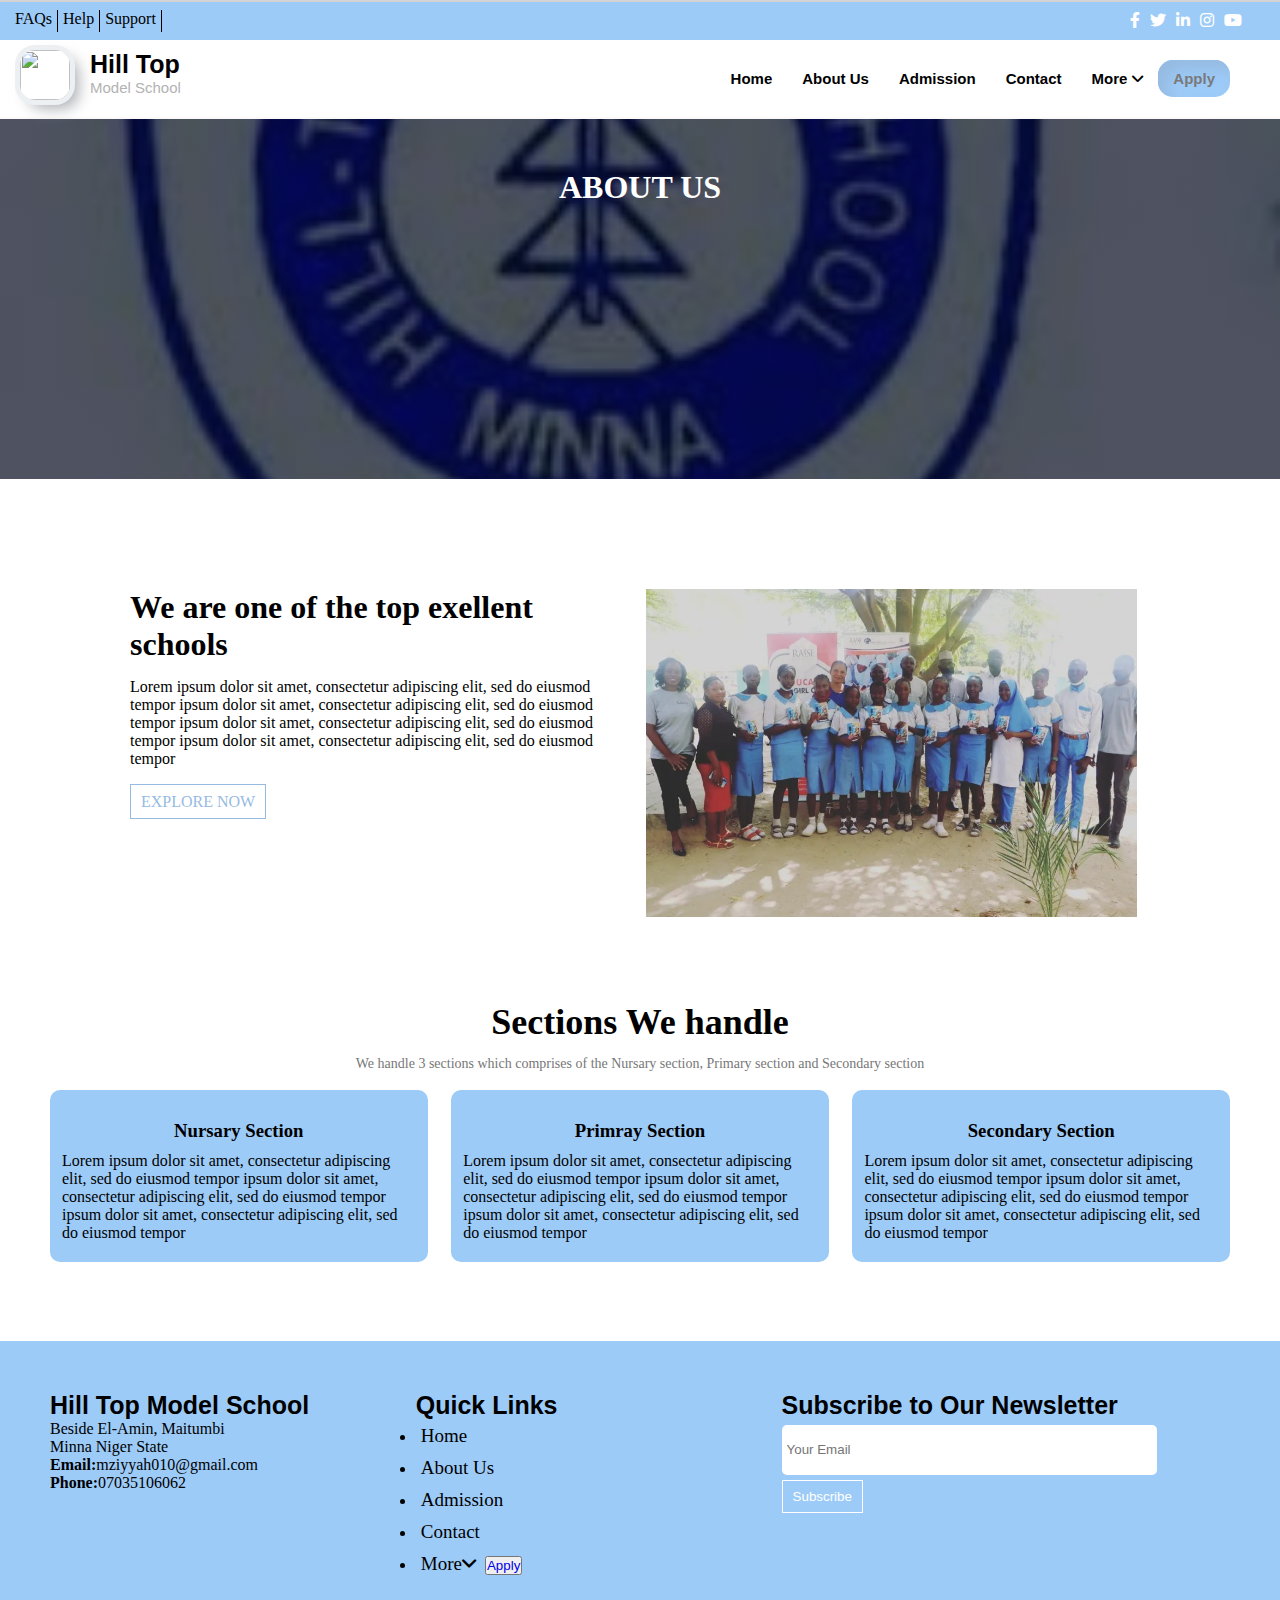
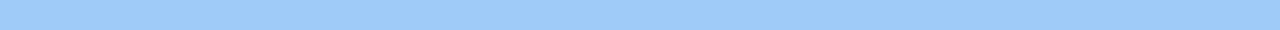
==== commit b9cf3f08: "updated" ====
--- a/about.html
+++ b/about.html
@@ -32,21 +32,21 @@
             </label>
             <div class="nav-links" Id="checkmenu">
                 <ul>
-                        <i class="fa fa-times" onclick ="hideMenu()"></i>          
-                    <li class="current"><a href="./index.html">Home</a></li>
-                    <li><a href="./about.html">About Us</a></li>
-                    <li><a href="#gallery">Admission</a></li>
-                        <li><a href="#contact">Contact</a></li>
-                        <div class="dropdown2">
-                            <li><a href="#contact">More<span><i class="fa-solid fa-angle-down"></i></span></a></li>
-                            <div class="dropdown2-content">
-                            <li><a href="#appointment">Upades</a></li>
-                            <li><a href="#department">Academics</a></li>
-                            <li><a href="#doctors">Results</a></li>
-                            </div>
-                            </div>
-                        <button class="register"><a href="./register.html">Register</a></button>
-                </ul>
+                    <i class="fa fa-times" onclick ="hideMenu()"></i>          
+                <li class="current"><a href="./index.html">Home</a></li>
+                <li><a href="./about.html">About Us</a></li>
+                <li><a href="./Admission.html">Admission</a></li>
+                    <li><a href="./contact.html">Contact</a></li>
+                    <div class="dropdown2">
+                        <li><a href="#">More<span><i class="fa-solid fa-angle-down"></i></span></a></li>
+                        <div class="dropdown2-content">
+                        <li><a href="./updates.html">Upades</a></li>
+                        <!-- <li><a href="#department">Academics</a></li> -->
+                        <li><a href="./results.html">Results</a></li>
+                        </div>
+                        </div>
+                    <button class="register"><a href="./apply.html">Apply</a></button>
+            </ul>
                 </div>
             <i class="fa fa-bars" onclick ="showMenu()"></i>
         </nav>
@@ -111,16 +111,17 @@
         <ul>         
         <li class="current"><a href="./index.html">Home</a></li>
         <li><a href="./about.html">About Us</a></li>
-        <li><a href="#gallery">Admission</a></li>
-            <li><a href="#contact">Contact</a></li>
+        <li><a href="./Admission.html">Admission</a></li>
+            <li><a href="./contact.html">Contact</a></li>
             <div class="dropdown2">
-                <li><a href="#contact">More<span><i class="fa-solid fa-angle-down"></i></span></a></li>
+                <li><a href="#">More<span><i class="fa-solid fa-angle-down"></i></span></a></li>
                 <div class="dropdown2-content">
-                <li><a href="#appointment">Upades</a></li>
-                <li><a href="#department">Academics</a></li>
-                <li><a href="#doctors">Results</a></li>
+                <li><a href="./updates.html">Upades</a></li>
+                <!-- <li><a href="#department">Academics</a></li> -->
+                <li><a href="./results.html">Results</a></li>
                 </div>
                 </div>
+            <button class="register"><a href="./apply.html">Apply</a></button>
     </ul>
     </div>
     <div class="footer-row">
--- a/css/style.css
+++ b/css/style.css
@@ -520,3 +520,85 @@
     margin-left: 30px;
   }
 }
+
+.apply {
+  justify-content: center;
+  margin: 30px;
+  padding: 20px;
+  border: 15px double #96bbe1;
+}
+.form-con {
+  display: flex;
+  width: 90%;
+  margin:50px auto;
+}
+.form-con img{
+  width: 400px;
+}
+.apply input {
+  padding: 5px 2px;
+ margin: 5px;
+ width: 48%;
+  border: 1px solid #96bbe1;
+  outline: none;
+}
+/*------- contact us page ---------*/
+.locaton{
+	width: 80%;
+	margin: auto;
+	padding: 80px 0;
+}
+.locaton iframe{
+	width: 100%;
+}
+.contact-us{
+	width: 80%;
+	margin: auto;
+}
+.contact-us h1{
+    text-align: center;
+    font-family: Arial, Helvetica, sans-serif;
+    font-weight: 600;
+}
+
+.contact-col{
+	flex-basis: 48%;
+	margin-bottom: 30px;
+}
+.contact-col div{
+	display: flex;
+	align-items: center;
+	margin-bottom: 40px;
+}
+.contact-col div .fa{
+	font-size: 28px;
+	color: #96bbe1;
+	margin: 10px;
+	margin-right: 30px;
+}
+.contact-col div p{
+	padding: 0;
+}
+.contact-col div h5{
+	font-size: 20px;
+	margin-bottom: 5px;
+	color: #555;
+	font-weight: 400;
+    font-family: Arial, Helvetica, sans-serif;
+}
+.contact-col input, .contact-col textarea{
+	width: 100%;
+	padding: 15px;
+	margin-bottom: 17px;
+	outline: none;
+	border: 1px solid #ccc;
+	box-sizing: border-box;
+}
+@media(max-width:700px){
+    .contact-col div h5{
+        font-size: 15px;
+    }
+    .contact-col div .fa{
+        margin-right: 20px;
+    }
+}
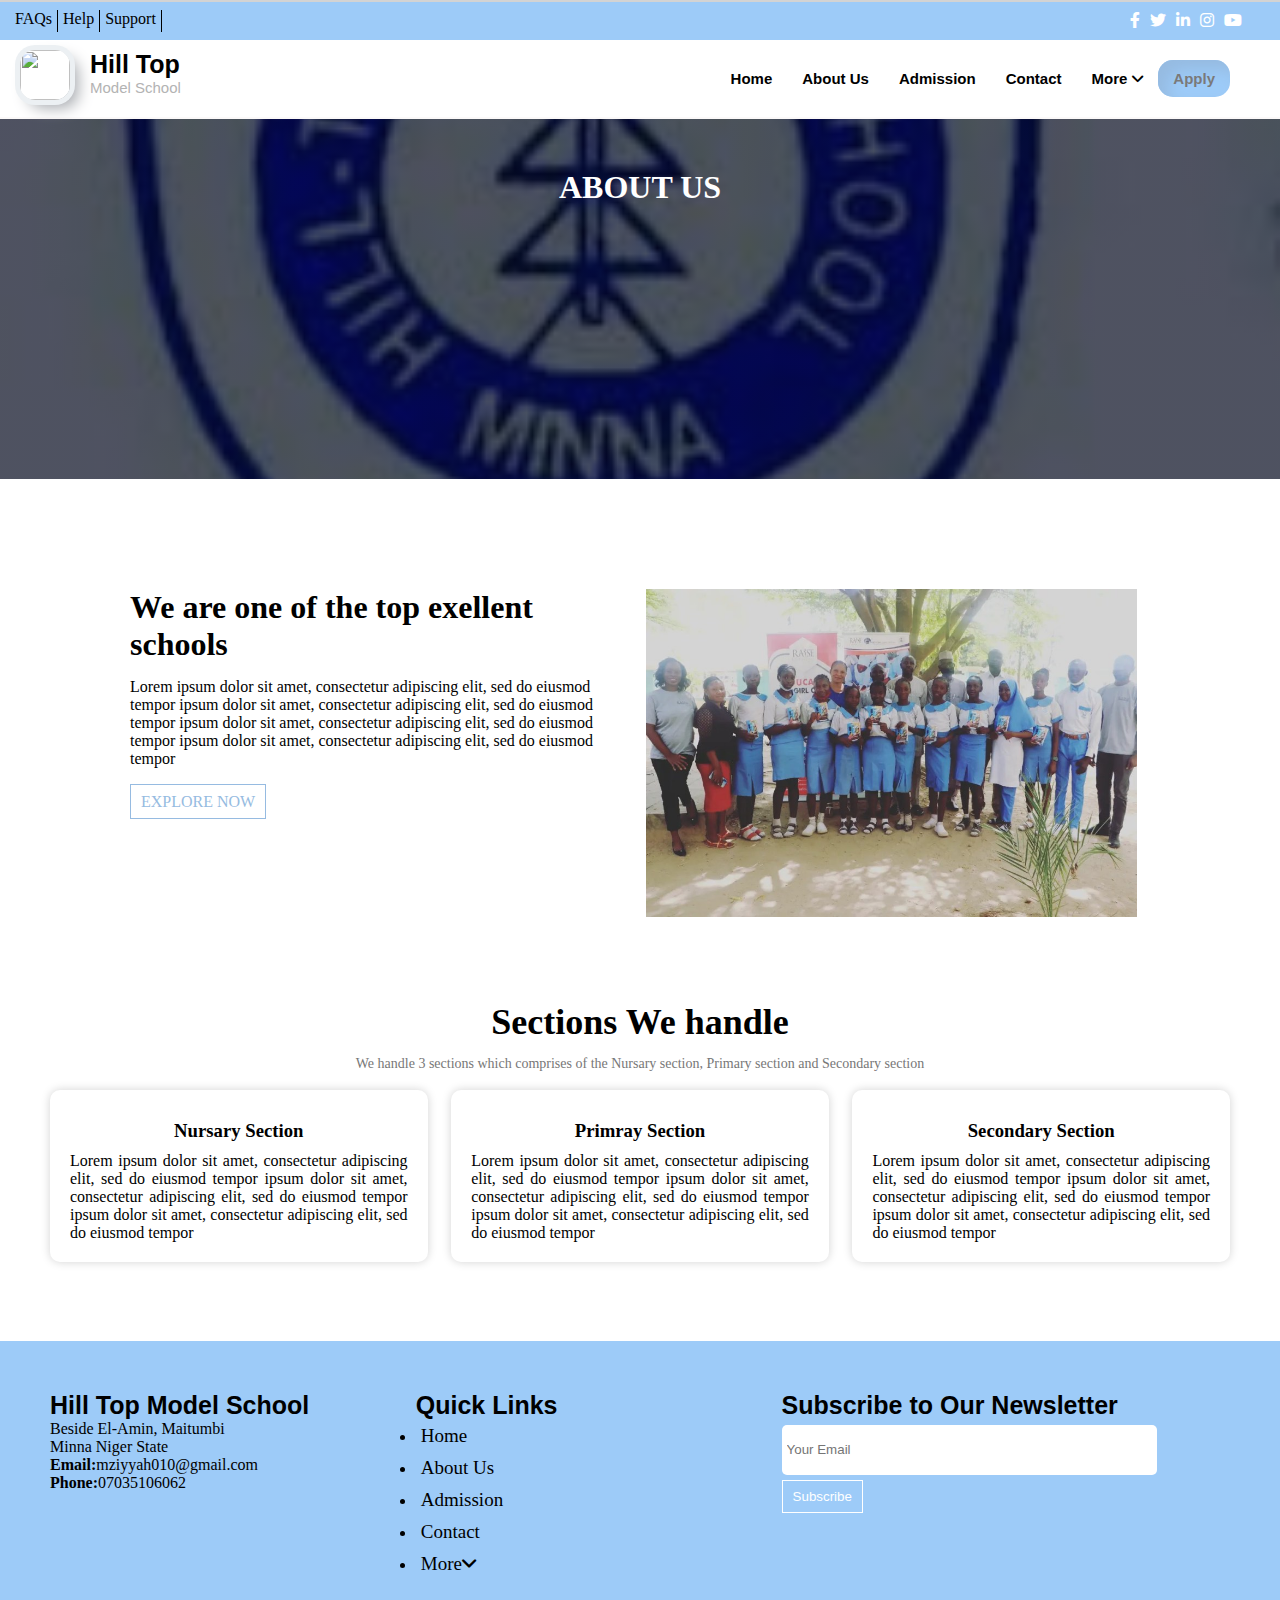
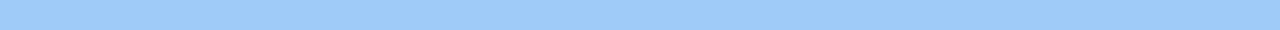
==== commit e51268ae: "updated" ====
--- a/about.html
+++ b/about.html
@@ -121,7 +121,6 @@
                 <li><a href="./results.html">Results</a></li>
                 </div>
                 </div>
-            <button class="register"><a href="./apply.html">Apply</a></button>
     </ul>
     </div>
     <div class="footer-row">
--- a/css/style.css
+++ b/css/style.css
@@ -173,7 +173,7 @@
   color: black;
   padding: 8px 15px;
 }
-.nav-links button a.active {
+-links button a.active {
   color: black;
 }
 nav .fa {
@@ -425,12 +425,14 @@
 
 .classes-col {
   flex-basis: 32%;
-  background: #9dcbf8;
+  background: transparent;
   border-radius: 10px;
   margin-bottom: 5%;
-  padding: 20px 12px;
+  padding: 20px;
+  text-align: justify;
   box-sizing: border-box;
   transition: 0.5s;
+  box-shadow: 0 0 10px 0px lightgray;
 }
 .classes-col h3 {
   text-align: center;
@@ -438,7 +440,7 @@
   margin: 10px 0;
 }
 .classes-col:hover {
-  box-shadow: 0 0 30px 0px rgba(0, 0, 0, 0.5);
+  box-shadow: 0 0 30px 0px lightgray;
 }
 @media (max-width: 1000px) {
   .classes-row {
@@ -530,75 +532,76 @@
 .form-con {
   display: flex;
   width: 90%;
-  margin:50px auto;
-}
-.form-con img{
+  margin: 50px auto;
+}
+.form-con img {
   width: 400px;
 }
 .apply input {
   padding: 5px 2px;
- margin: 5px;
- width: 48%;
+  margin: 5px;
+  width: 48%;
   border: 1px solid #96bbe1;
   outline: none;
 }
 /*------- contact us page ---------*/
-.locaton{
-	width: 80%;
-	margin: auto;
-	padding: 80px 0;
-}
-.locaton iframe{
-	width: 100%;
-}
-.contact-us{
-	width: 80%;
-	margin: auto;
-}
-.contact-us h1{
-    text-align: center;
-    font-family: Arial, Helvetica, sans-serif;
-    font-weight: 600;
-}
-
-.contact-col{
-	flex-basis: 48%;
-	margin-bottom: 30px;
-}
-.contact-col div{
-	display: flex;
-	align-items: center;
-	margin-bottom: 40px;
-}
-.contact-col div .fa{
-	font-size: 28px;
-	color: #96bbe1;
-	margin: 10px;
-	margin-right: 30px;
-}
-.contact-col div p{
-	padding: 0;
-}
-.contact-col div h5{
-	font-size: 20px;
-	margin-bottom: 5px;
-	color: #555;
-	font-weight: 400;
-    font-family: Arial, Helvetica, sans-serif;
-}
-.contact-col input, .contact-col textarea{
-	width: 100%;
-	padding: 15px;
-	margin-bottom: 17px;
-	outline: none;
-	border: 1px solid #ccc;
-	box-sizing: border-box;
-}
-@media(max-width:700px){
-    .contact-col div h5{
-        font-size: 15px;
-    }
-    .contact-col div .fa{
-        margin-right: 20px;
-    }
-}
+.locaton {
+  width: 80%;
+  margin: auto;
+  padding: 80px 0;
+}
+.locaton iframe {
+  width: 100%;
+}
+.contact-us {
+  width: 80%;
+  margin: auto;
+}
+.contact-us h1 {
+  text-align: center;
+  font-family: Arial, Helvetica, sans-serif;
+  font-weight: 600;
+}
+
+.contact-col {
+  flex-basis: 48%;
+  margin-bottom: 30px;
+}
+.contact-col div {
+  display: flex;
+  align-items: center;
+  margin-bottom: 40px;
+}
+.contact-col div .fa {
+  font-size: 28px;
+  color: #96bbe1;
+  margin: 10px;
+  margin-right: 30px;
+}
+.contact-col div p {
+  padding: 0;
+}
+.contact-col div h5 {
+  font-size: 20px;
+  margin-bottom: 5px;
+  color: #555;
+  font-weight: 400;
+  font-family: Arial, Helvetica, sans-serif;
+}
+.contact-col input,
+.contact-col textarea {
+  width: 100%;
+  padding: 15px;
+  margin-bottom: 17px;
+  outline: none;
+  border: 1px solid #ccc;
+  box-sizing: border-box;
+}
+@media (max-width: 700px) {
+  .contact-col div h5 {
+    font-size: 15px;
+  }
+  .contact-col div .fa {
+    margin-right: 20px;
+  }
+}
